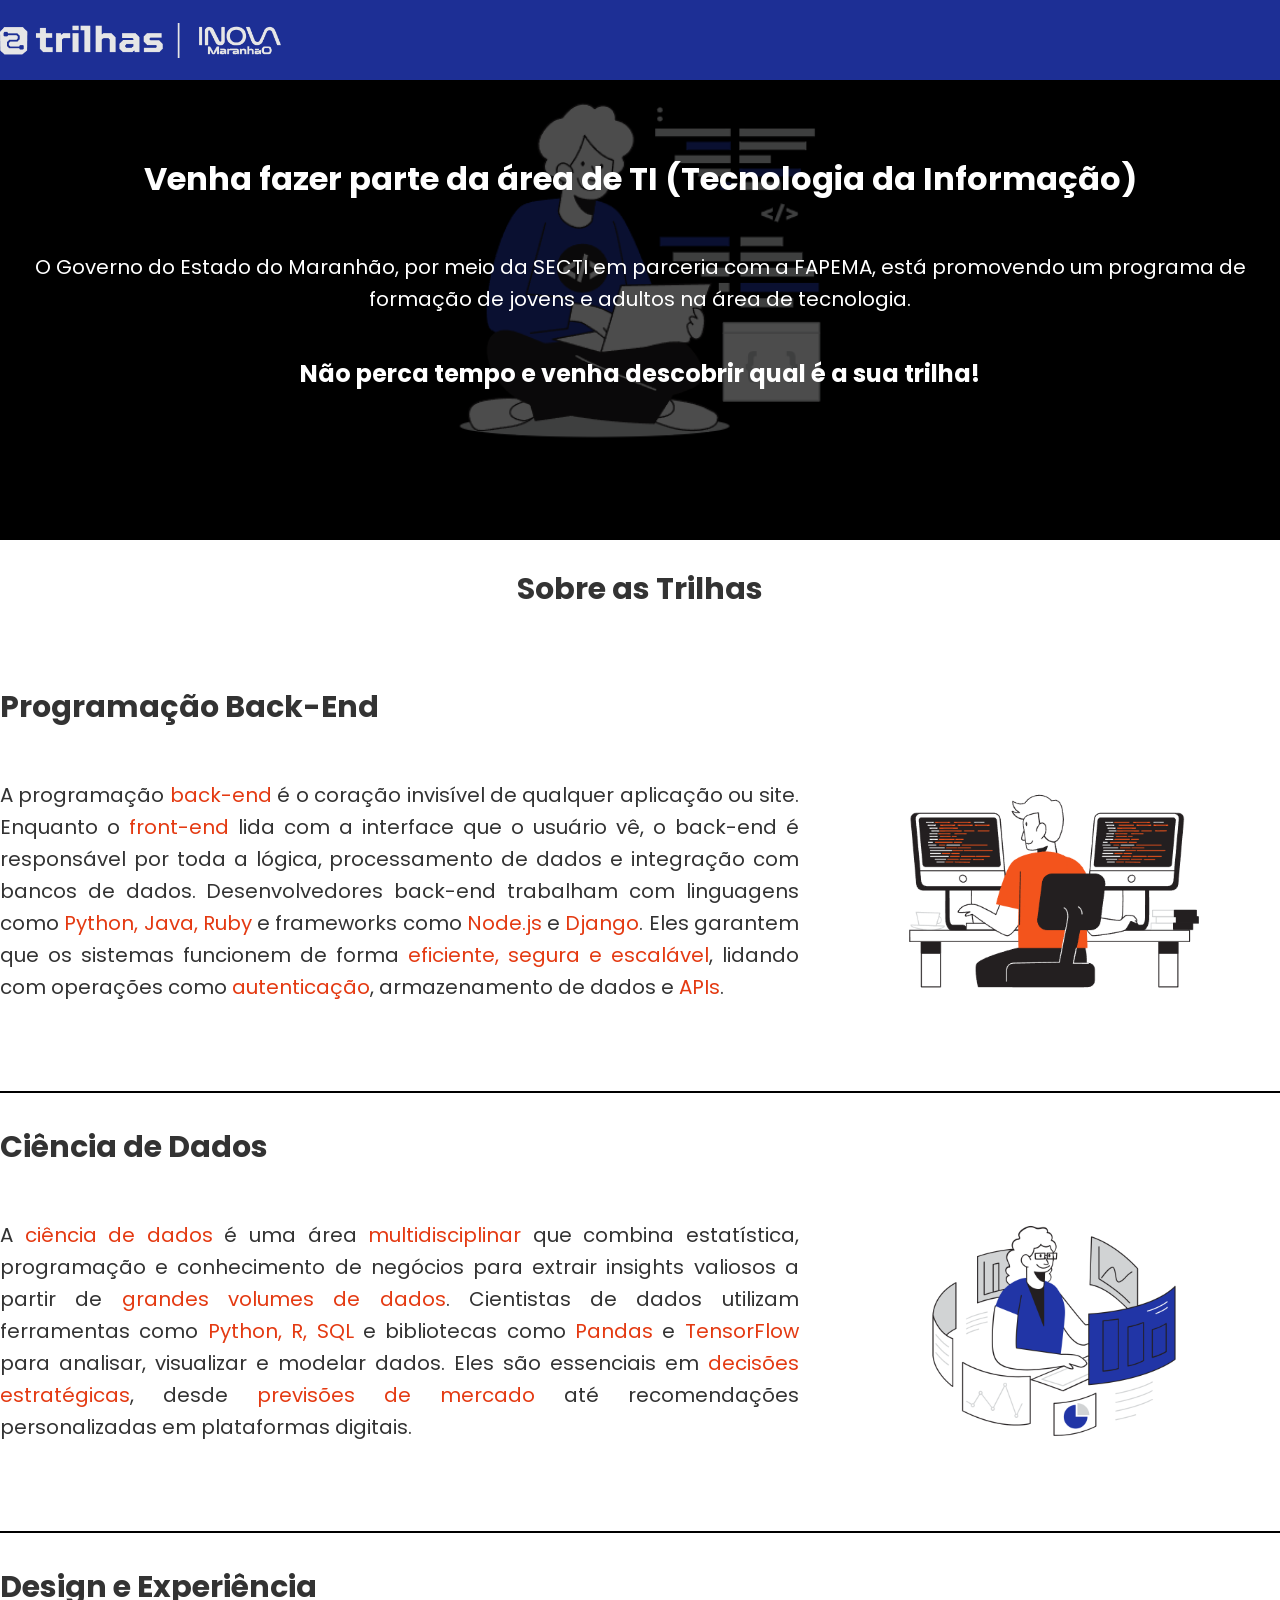
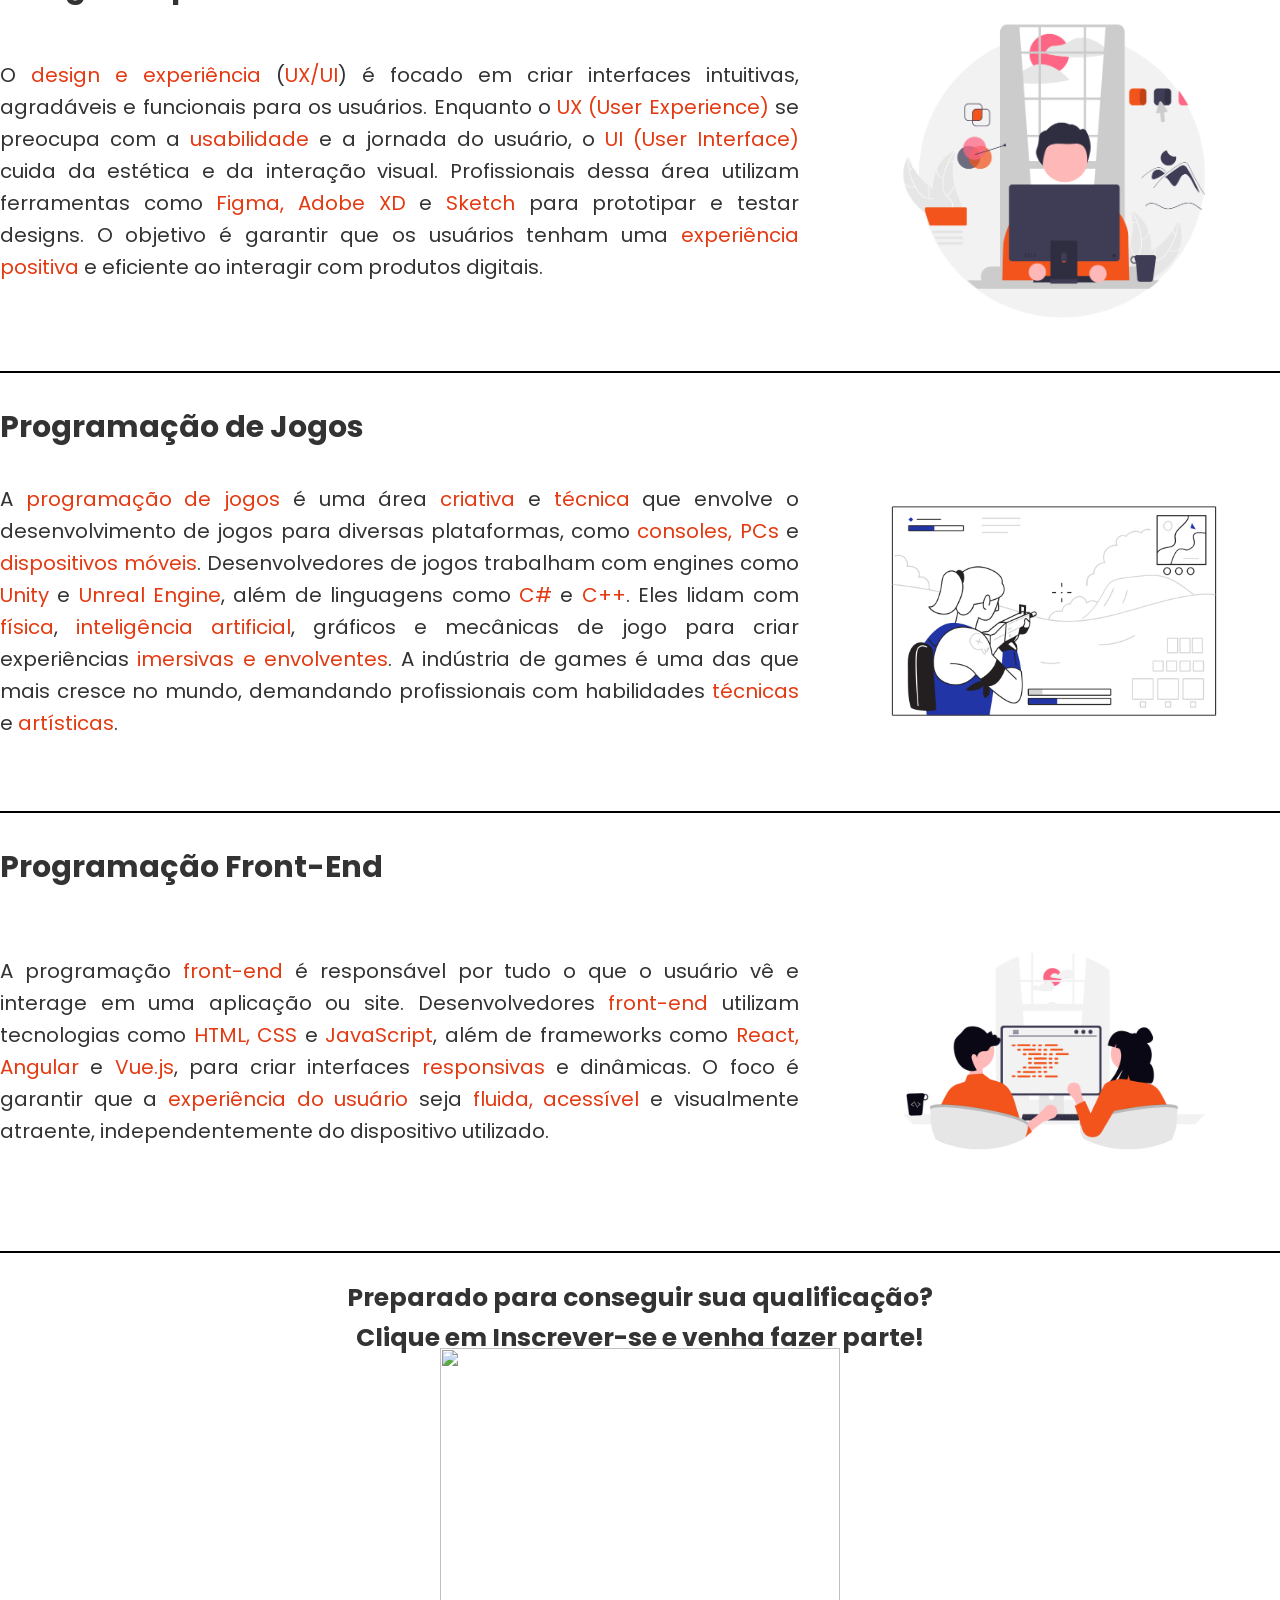
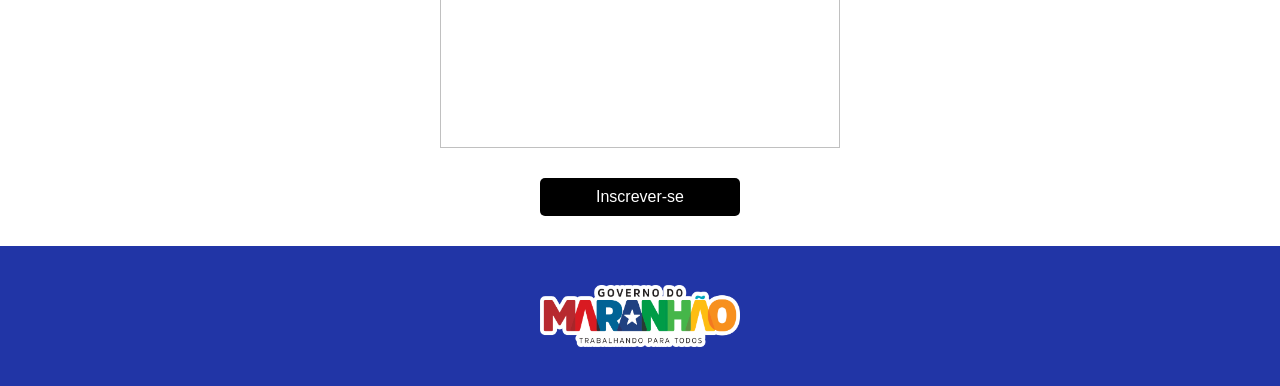
==== Projeto/Html/index.html @ 0010b91b "Fix: local e pastas" ====
<!DOCTYPE html>
<html lang="pt-br">
  <head>
    <meta charset="UTF-8" />
    <meta name="viewport" content="width=device-width, initial-scale=1.0" />
    <link rel="stylesheet" href="/Projeto/Css/style.css" />
    <link rel="preconnect" href="https://fonts.googleapis.com" />
    <link rel="preconnect" href="https://fonts.gstatic.com" crossorigin />
    <link rel="stylesheet" href="/Projeto/Css/darkmode.css" />
    <link rel="stylesheet" href="/Projeto/Css/style-section-trilhas.css" />
    <link rel="stylesheet" href="/Projeto/Css/header.css" />
    <link rel="stylesheet" href="/Projeto/Css/rodape.css" />
    <link rel="stylesheet" href="/Projeto/Css/topsection.css" />
    <link rel="stylesheet" href="/Projeto/Css/efeitos.css" />

    <link
      href="https://fonts.googleapis.com/css2?family=Poppins:ital,wght@0,100;0,200;0,300;0,400;0,500;0,600;0,700;0,800;0,900;1,100;1,200;1,300;1,400;1,500;1,600;1,700;1,800;1,900&display=swap"
      rel="stylesheet"
    />
    <title>Programa - Trilhas</title>
  </head>
  <header>
    <div class="header-size">
      <div class="menu">
        <div class="img-logo">
          <img src="/Projeto/Imagens/Group 2.png" alt="" />
        </div>
        <ul>
          <li onclick="voltarPagina()">Home</li>

          <li onclick="abrirPagina()">Inscrever-se</li>
        </ul>
      </div>
    </div>
  </header>
  <body>
    <section class="principal-topo">
      <h1>Venha fazer parte da área de TI (Tecnologia da Informação)</h1>
      <p>
        O Governo do Estado do Maranhão, por meio da SECTI em parceria com a
        FAPEMA, está promovendo um programa de formação de jovens e adultos na
        área de tecnologia.
      </p>
      <h2>Não perca tempo e venha descobrir qual é a sua trilha!</h2>
    </section>
    <div class="container">
      <section class="sobre-trilhas">
        <h2>Sobre as Trilhas</h2>

        <div class="pai-trilha">
          <div class="trilha-back-end">
            <h3>Programação Back-End</h3>
            <div class="txt-trilha">
              <p>
                A programação <span>back-end</span> é o coração invisível de
                qualquer aplicação ou site. Enquanto o
                <span>front-end</span> lida com a interface que o usuário vê, o
                back-end é responsável por toda a lógica, processamento de dados
                e integração com bancos de dados. Desenvolvedores back-end
                trabalham com linguagens como <span>Python, Java, Ruby</span> e
                frameworks como <span>Node.js</span> e <span>Django</span>. Eles
                garantem que os sistemas funcionem de forma
                <span>eficiente, segura e escalável</span>, lidando com
                operações como <span>autenticação</span>, armazenamento de dados
                e <span>APIs</span>.
              </p>
              <img
                src="/Projeto/Imagens/Coding 2.png"
                alt="Descrição da imagem"
                class="imagem-trilha"
              />
            </div>
          </div>
        </div>

        <div class="pai-trilha">
          <div class="trilha-dados">
            <h3>Ciência de Dados</h3>
            <div class="txt-trilha">
              <p>
                A <span>ciência de dados</span> é uma área
                <span>multidisciplinar</span> que combina estatística,
                programação e conhecimento de negócios para extrair insights
                valiosos a partir de <span>grandes volumes de dados</span>.
                Cientistas de dados utilizam ferramentas como
                <span>Python, R, SQL</span> e bibliotecas como
                <span>Pandas</span> e <span>TensorFlow</span> para analisar,
                visualizar e modelar dados. Eles são essenciais em
                <span>decisões estratégicas</span>, desde
                <span>previsões de mercado</span> até recomendações
                personalizadas em plataformas digitais.
              </p>
              <img
                src="/Projeto/Imagens/Data Analysis 1.png"
                alt="Descrição da imagem"
                class="imagem-trilha"
              />
            </div>
          </div>
        </div>

        <div class="pai-trilha">
          <div class="trilha-design">
            <h3>Design e Experiência</h3>
            <div class="txt-trilha">
              <p>
                O <span>design e experiência</span> (<span>UX/UI</span>) é
                focado em criar interfaces intuitivas, agradáveis e funcionais
                para os usuários. Enquanto o
                <span>UX (User Experience)</span> se preocupa com a
                <span>usabilidade</span> e a jornada do usuário, o
                <span>UI (User Interface)</span> cuida da estética e da
                interação visual. Profissionais dessa área utilizam ferramentas
                como <span>Figma, Adobe XD</span> e <span>Sketch</span> para
                prototipar e testar designs. O objetivo é garantir que os
                usuários tenham uma <span>experiência positiva</span> e
                eficiente ao interagir com produtos digitais.
              </p>
              <img
                src="/Projeto/Imagens/design.png"
                alt="Descrição da imagem"
                class="imagem-trilha"
              />
            </div>
          </div>
        </div>

        <div class="pai-trilha">
          <div class="trilha-games">
            <h3>Programação de Jogos</h3>
            <div class="txt-trilha">
              <p>
                A <span>programação de jogos</span> é uma área
                <span>criativa</span> e <span>técnica</span> que envolve o
                desenvolvimento de jogos para diversas plataformas, como
                <span>consoles, PCs</span> e <span>dispositivos móveis</span>.
                Desenvolvedores de jogos trabalham com engines como
                <span>Unity</span> e <span>Unreal Engine</span>, além de
                linguagens como <span>C#</span> e <span>C++</span>. Eles lidam
                com <span>física</span>, <span>inteligência artificial</span>,
                gráficos e mecânicas de jogo para criar experiências
                <span>imersivas e envolventes</span>. A indústria de games é uma
                das que mais cresce no mundo, demandando profissionais com
                habilidades <span>técnicas</span> e <span>artísticas</span>.
              </p>
              <img
                src="/Projeto/Imagens/Fornite.png"
                alt="Descrição da imagem"
                class="imagem-trilha"
              />
            </div>
          </div>
        </div>

        <div class="pai-trilha">
          <div class="trilha-front-end">
            <h3>Programação Front-End</h3>
            <div class="txt-trilha">
              <p>
                A programação <span>front-end</span> é responsável por tudo o
                que o usuário vê e interage em uma aplicação ou site.
                Desenvolvedores <span>front-end</span> utilizam tecnologias como
                <span>HTML, CSS</span> e <span>JavaScript</span>, além de
                frameworks como <span>React, Angular</span> e
                <span>Vue.js</span>, para criar interfaces
                <span>responsivas</span> e dinâmicas. O foco é garantir que a
                <span>experiência do usuário</span> seja
                <span>fluida, acessível</span> e visualmente atraente,
                independentemente do dispositivo utilizado.
              </p>
              <img
                src="/Projeto/Imagens/dev-junto.png"
                alt="Descrição da imagem"
                class="imagem-trilha"
              />
            </div>
          </div>
        </div>
      </section>

      <div class="increver">
        <h3>
          Preparado para conseguir sua qualificação?<br />Clique em Inscrever-se
          e venha fazer parte!
        </h3>
        <img src="Imagens/aluno.png" alt="" />
        <button onclick="abrirPagina()">Inscrever-se</button>
      </div>
    </div>
  </body>

  <footer>
    <div class="rodape">
      <img src="/Projeto/Imagens/LOGO_GOV_MA_2023_MAIOR.png" alt="" />
    </div>
  </footer>
  <script src="/Projeto/script.js"></script>
</html>
---- Projeto/Css/style.css ----
body {
  margin: 0;
  padding: 0;
  box-sizing: border-box;

  font-family: "Poppins", serif;
  font-size: 16px;
  line-height: 1.6;

  background-color: #ffffff; /* Fundo neutro para melhor leitura */
  color: #333; /* Cor do texto para melhor contraste */

  display: flex; /* Facilita layout responsivo */
  flex-direction: column; /* Alinha elementos na vertical */
  align-items: center; /* Centraliza conteúdo */
  justify-content: center;
  min-height: 100vh; /* Garante que o conteúdo ocupe pelo menos a tela inteira */
}
H1 {
  font-size: 32px;
}
p {
  font-size: 20px;
}

.increver {
  gap: 20px;
  display: flex;
  flex-direction: column;
  text-align: center; /* Centraliza o conteúdo */
  align-items: center;
}

.increver button {
  margin-top: 10px; /* Espaço entre a imagem e o botão */
  width: 200px;
  padding: 10px 20px;
  font-size: 16px;
  cursor: pointer;
  background-color: #000000;
  color: white;
  border: none;
  border-radius: 5px;
  transition: background-color 0.3s ease;
}

.increver button:hover {
  background-color: #0056b3;
}

.increver img {
  margin-top: 10px;
  width: 400px; /* Garante que a imagem não ultrapasse o contêiner */
  height: 400px; /* Mantém a proporção da imagem */
}

.increver h3 {
  font-size: 25px;
  font-weight: none;
}
---- Projeto/Css/style-section-trilhas.css ----
.sobre-trilhas {
  display: flex;
  flex-direction: column;
  max-width: 1600px;
  width: 100%;
}

.sobre-trilhas h2 {
  font-size: 30px;
  text-align: center;
  margin-bottom: 40px;
}

.pai-trilha {
  border-bottom: 2px solid black;
  display: flex;
  align-items: center; /* Centraliza verticalmente */
}

h3 {
  font-size: 30px;
  margin-bottom: -40px; /* Adiciona espaçamento abaixo do título */
}
.txt-trilha {
  width: 96%; /* Define a largura do texto */
  text-align: justify; /* Justifica o texto */
  display: flex;
  align-items: center; /* Alinha a imagem verticalmente ao centro */
  height: 400px;
}

.imagem-trilha {
  margin-left: 80px; /* Espaçamento entre o texto e a imagem */
  width: 350px; /* Ajuste o tamanho conforme necessário */
  height: auto;
}

.imagem-trilha {
  transition: transform 0.3s ease-in-out;
}

.imagem-trilha:hover {
  transform: scale(1.1);
}

.txt-trilha span {
  color: #e43a12;
}
---- Projeto/Css/header.css ----
header {
  opacity: 90%;
  height: 80px;
  width: 100%;
  background-color: #2135a6;
  display: flex;
  align-items: center; /* Centraliza verticalmente */
  justify-content: center; /* Centraliza horizontalmente */
  position: fixed; /* Fixa o header no topo */
  top: 0; /* Coloca o header no topo da página */
  left: 0; /* Garante que o header ocupe toda a largura */
  z-index: 1000; /* Garante que o header ficará acima de outros elementos */
}

.header-size {
  display: flex;
  align-items: center;
  max-width: 1600px;
  width: 100%; /* Ocupa 100% da largura disponível */
  margin: 0 auto; /* Centraliza a div horizontalmente */
}

.menu {
  display: flex;
  align-items: center;
  margin-left: auto; /* Alinha o menu à direita */
}

.img-logo {
  display: flex;
  align-items: center;
  margin-right: 1020px;
}

.img-logo img {
  cursor: pointer;
  height: 35px;
}

.menu ul {
  display: flex;
  list-style-type: none; /* Remove os marcadores de lista */
  padding: 0;
  margin: 0;
}

.menu li {
  font-size: 18px;
  color: white;
  margin: 0 10px;
  padding: 5px 0;
  position: relative; /* Necessário para o pseudo-elemento ::after */
  cursor: pointer;
}

.menu li::after {
  content: "";
  position: absolute;
  left: 0;
  bottom: 0;
  width: 0;
  height: 2px;
  background-color: white;
  transition: width 0.3s ease; /* Animação suave */
}

.menu li:hover::after {
  width: 100%; /* Expande a linha */
}
---- Projeto/Css/rodape.css ----
footer {
  margin-top: 30px;
  align-items: center;
  width: 100%;
  justify-content: center;
  display: flex;
  height: 140px;
  width: 100%;
  background-color: #2135a6;
}

.rodape {
  display: flex;

  justify-content: center;
  align-items: center;

  margin-top: 20px;
  max-width: 1600px;
  width: 100%; /* Ocupa 100% da largura disponível */
  margin: 0 auto; /* Centraliza a div horizontalmente */
}

.rodape img {
  width: 200px;
  height: auto;
}
---- Projeto/Css/topsection.css ----
.principal-topo {
  position: relative; /* Permite que o ::before seja posicionado corretamente */
  background-image: url(/Projeto/Imagens/Coding\ 5.png);
  background-color: black;
  background-size: contain;
  background-position: center;
  background-repeat: no-repeat;
  height: 500px;
  display: flex;
  flex-direction: column;
  align-items: center;
  justify-content: center;
  text-align: center;
  color: white;
  padding: 20px;
  z-index: 1; /* Garante que o conteúdo fique acima da sobreposição */
  width: 100%;
}

/* Criando a sobreposição escura */
.principal-topo::before {
  content: ""; /* Necessário para pseudo-elementos */
  position: absolute; /* Permite cobrir toda a seção */
  top: 0;
  left: 0;
  width: 100%;
  height: 100%;
  background-color: rgba(0, 0, 0, 0.7); /* Cor preta com 50% de opacidade */
  z-index: -1; /* Coloca a sobreposição atrás do conteúdo */
}
---- Projeto/Css/efeitos.css ----
.pai-trilha {
  opacity: 0;
  transform: translateY(50px);
  transition: opacity 2s ease-out, transform 2s ease-out;
}

.pai-trilha.show {
  opacity: 1;
  transform: translateY(0);
}

.increver {
  opacity: 0;
  transform: translateY(50px);
  transition: opacity 2s ease-out, transform 2s ease-out;
}

.increver.show {
  opacity: 1;
  transform: translateY(0);
}
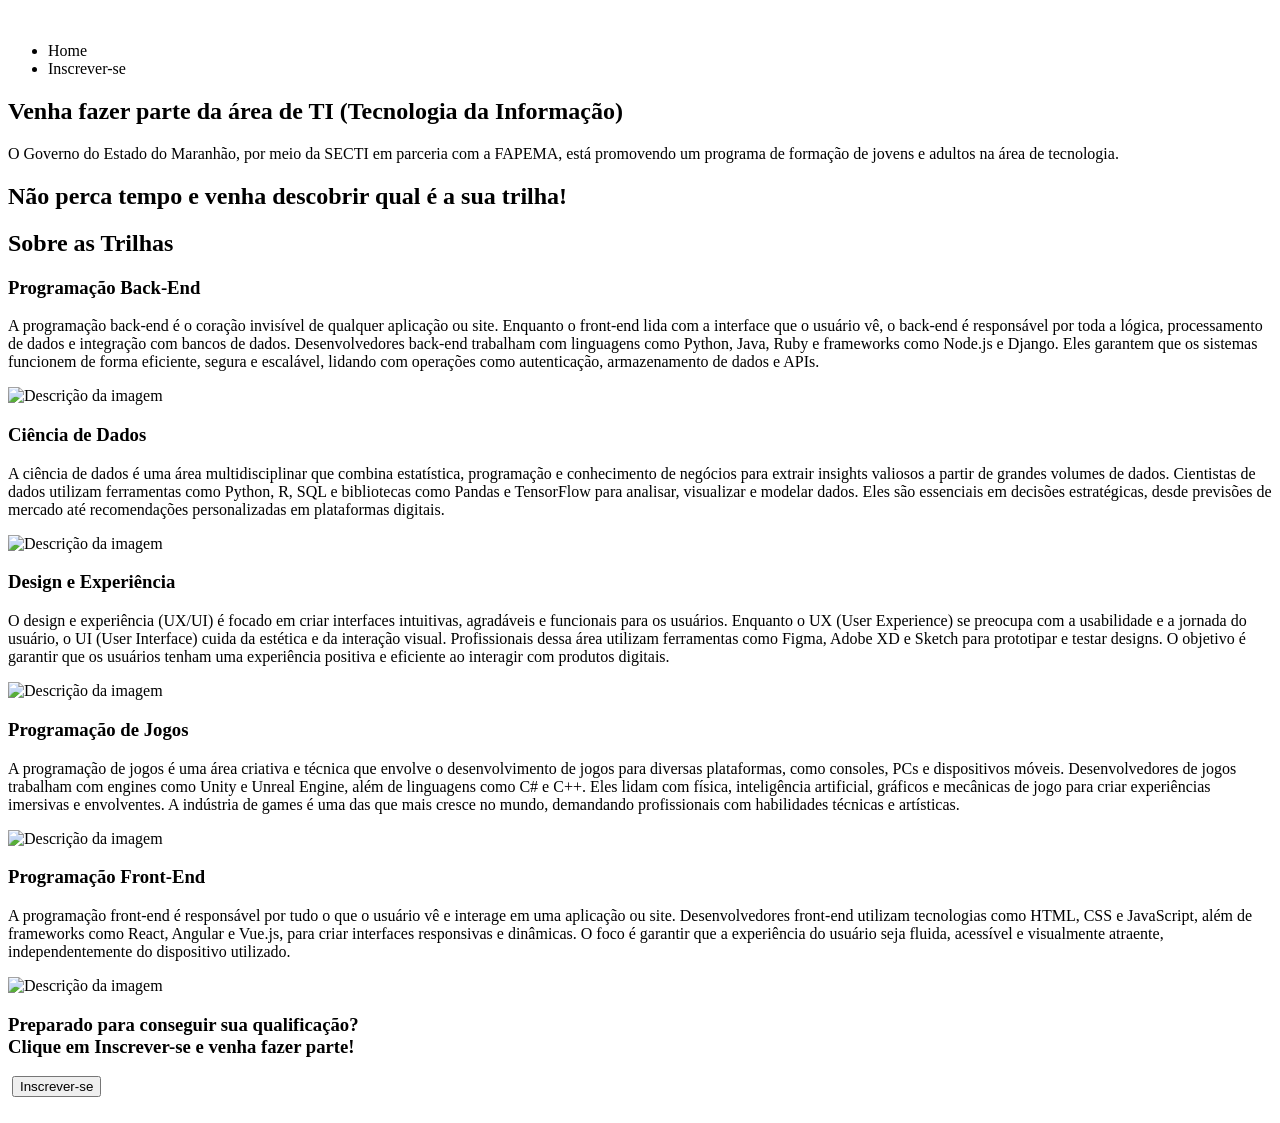
==== commit 15c60470: "Fix: source de arquivos" ====
--- a/Projeto/Html/index.html
+++ b/Projeto/Html/index.html
@@ -3,15 +3,33 @@
   <head>
     <meta charset="UTF-8" />
     <meta name="viewport" content="width=device-width, initial-scale=1.0" />
-    <link rel="stylesheet" href="/Projeto/Css/style.css" />
+    <link rel="stylesheet" href="/DESAFIOS-DA-BACK-END/Projeto/Css/style.css" />
     <link rel="preconnect" href="https://fonts.googleapis.com" />
     <link rel="preconnect" href="https://fonts.gstatic.com" crossorigin />
-    <link rel="stylesheet" href="/Projeto/Css/darkmode.css" />
-    <link rel="stylesheet" href="/Projeto/Css/style-section-trilhas.css" />
-    <link rel="stylesheet" href="/Projeto/Css/header.css" />
-    <link rel="stylesheet" href="/Projeto/Css/rodape.css" />
-    <link rel="stylesheet" href="/Projeto/Css/topsection.css" />
-    <link rel="stylesheet" href="/Projeto/Css/efeitos.css" />
+    <link
+      rel="stylesheet"
+      href="/DESAFIOS-DA-BACK-END/Projeto/Css/darkmode.css"
+    />
+    <link
+      rel="stylesheet"
+      href="/DESAFIOS-DA-BACK-END/Projeto/Css/style-section-trilhas.css"
+    />
+    <link
+      rel="stylesheet"
+      href="/DESAFIOS-DA-BACK-END/Projeto/Css/header.css"
+    />
+    <link
+      rel="stylesheet"
+      href="/DESAFIOS-DA-BACK-END/Projeto/Css/rodape.css"
+    />
+    <link
+      rel="stylesheet"
+      href="/DESAFIOS-DA-BACK-END/Projeto/Css/topsection.css"
+    />
+    <link
+      rel="stylesheet"
+      href="/DESAFIOS-DA-BACK-END/Projeto/Css/efeitos.css"
+    />
 
     <link
       href="https://fonts.googleapis.com/css2?family=Poppins:ital,wght@0,100;0,200;0,300;0,400;0,500;0,600;0,700;0,800;0,900;1,100;1,200;1,300;1,400;1,500;1,600;1,700;1,800;1,900&display=swap"
@@ -23,7 +41,7 @@
     <div class="header-size">
       <div class="menu">
         <div class="img-logo">
-          <img src="/Projeto/Imagens/Group 2.png" alt="" />
+          <img src="/DESAFIOS-DA-BACK-END/Projeto/Imagens/Group 2.png" alt="" />
         </div>
         <ul>
           <li onclick="voltarPagina()">Home</li>
@@ -65,7 +83,7 @@
                 e <span>APIs</span>.
               </p>
               <img
-                src="/Projeto/Imagens/Coding 2.png"
+                src="/DESAFIOS-DA-BACK-END/Projeto/Imagens/Coding 2.png"
                 alt="Descrição da imagem"
                 class="imagem-trilha"
               />
@@ -91,7 +109,7 @@
                 personalizadas em plataformas digitais.
               </p>
               <img
-                src="/Projeto/Imagens/Data Analysis 1.png"
+                src="/DESAFIOS-DA-BACK-END/Projeto/Imagens/Data Analysis 1.png"
                 alt="Descrição da imagem"
                 class="imagem-trilha"
               />
@@ -117,7 +135,7 @@
                 eficiente ao interagir com produtos digitais.
               </p>
               <img
-                src="/Projeto/Imagens/design.png"
+                src="/DESAFIOS-DA-BACK-END/Projeto/Imagens/design.png"
                 alt="Descrição da imagem"
                 class="imagem-trilha"
               />
@@ -144,7 +162,7 @@
                 habilidades <span>técnicas</span> e <span>artísticas</span>.
               </p>
               <img
-                src="/Projeto/Imagens/Fornite.png"
+                src="/DESAFIOS-DA-BACK-END/Projeto/Imagens/Fornite.png"
                 alt="Descrição da imagem"
                 class="imagem-trilha"
               />
@@ -169,7 +187,7 @@
                 independentemente do dispositivo utilizado.
               </p>
               <img
-                src="/Projeto/Imagens/dev-junto.png"
+                src="/DESAFIOS-DA-BACK-END/Projeto/Imagens/dev-junto.png"
                 alt="Descrição da imagem"
                 class="imagem-trilha"
               />
@@ -183,7 +201,7 @@
           Preparado para conseguir sua qualificação?<br />Clique em Inscrever-se
           e venha fazer parte!
         </h3>
-        <img src="Imagens/aluno.png" alt="" />
+        <img src="/DESAFIOS-DA-BACK-END/Projeto/Imagens/aluno.png" alt="" />
         <button onclick="abrirPagina()">Inscrever-se</button>
       </div>
     </div>
@@ -191,8 +209,11 @@
 
   <footer>
     <div class="rodape">
-      <img src="/Projeto/Imagens/LOGO_GOV_MA_2023_MAIOR.png" alt="" />
+      <img
+        src="/DESAFIOS-DA-BACK-END/Projeto/Imagens/LOGO_GOV_MA_2023_MAIOR.png"
+        alt=""
+      />
     </div>
   </footer>
-  <script src="/Projeto/script.js"></script>
+  <script src="/DESAFIOS-DA-BACK-END/Projeto/script.js"></script>
 </html>
